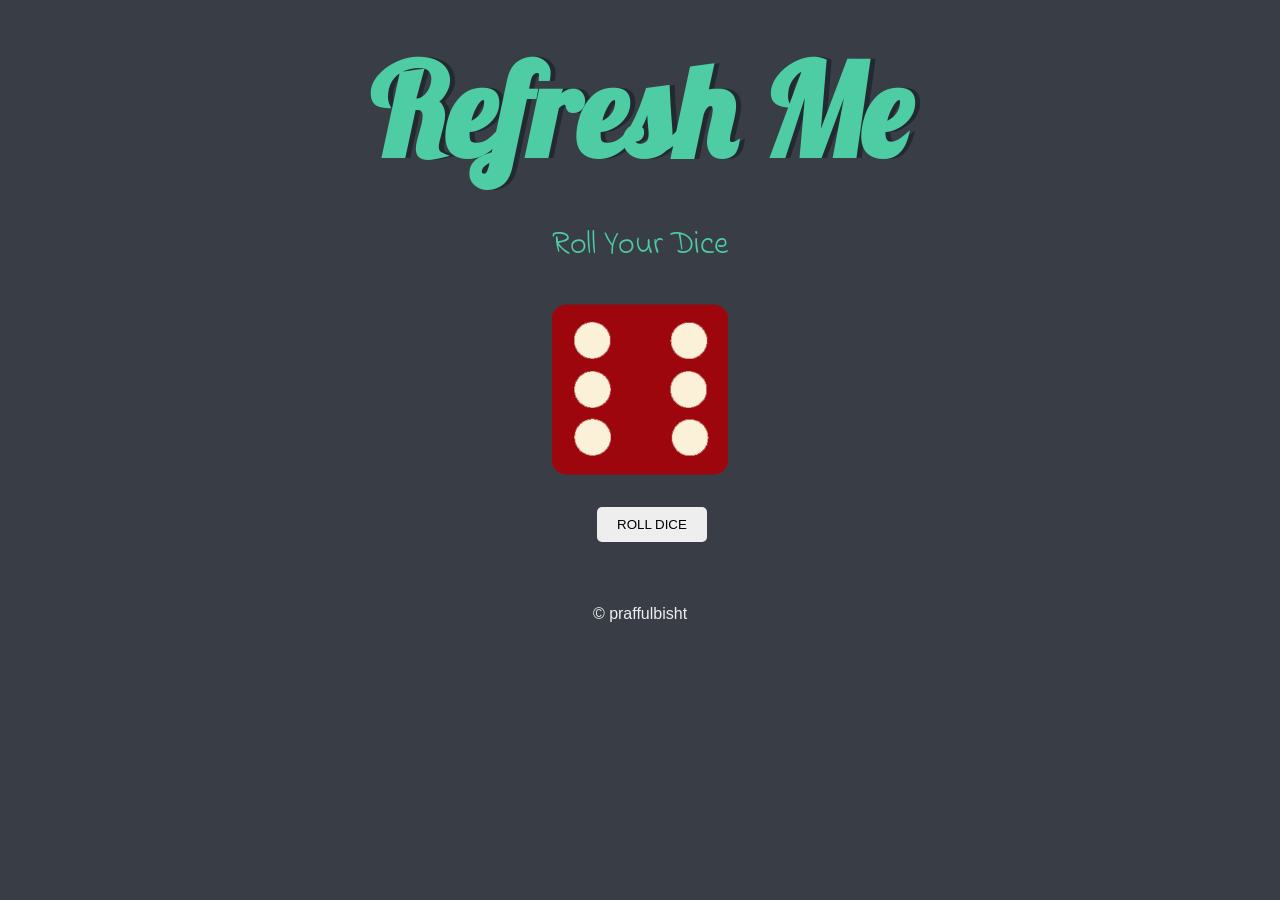
==== index.html @ 448a5169 "Rename to index.html" ====
<!DOCTYPE html>
<html lang="en" dir="ltr">
  <head>
    <meta charset="utf-8">
    <title>Dicee</title>
    <link rel="stylesheet" href="styles.css">
    <link href="https://fonts.googleapis.com/css?family=Indie+Flower|Lobster" rel="stylesheet">

  </head>
  <body>

    <div class="container">
      <h1>Refresh Me</h1>

      <div class="dice">
        <p>Roll Your Dice</p>
        <img class="img1" src="/images/dice6.png">
      </div>
      
    </div>
    <button onclick="rolldice()" class="btn">ROLL DICE</button>

    <script src="index.js"></script>
  </body>

  <footer>
    © praffulbisht
  </footer>
</html>
---- styles.css ----
.container {
  width: 70%;
  margin: auto;
  text-align: center;
}

.dice {
  text-align: center;

}

body {
  background-color: #393E46;
}

h1 {
  margin: 30px;
  font-family: 'Lobster', cursive;
  text-shadow: 5px 0 #232931;
  font-size: 8rem;
  color: #4ECCA3;
}

p {
  font-size: 2rem;
  color: #4ECCA3;
  font-family: 'Indie Flower', cursive;
}

img {
  width: 20%;
}
.btn{
  padding: 10px 20px;
  border-radius: 5px;
  border: 0px;
  text-align: center;
  margin-left: 46.6%;
  margin-top: 2%;
  background-color: #EEEEEE;
  transition: transform .4s;
  animation: rollling 1s;
  
}
.btn:hover{
  background-color: #4ECCA3;
  transform: scale(1.025);
}

footer {
  margin-top: 5%;
  color: #EEEEEE;
  text-align: center;
  font-family: 'Montserrat', sans-serif;

}
@keyframes rolling{
  50%{
    transform: rotateX(455deg) rotateY(455deg);
  }
}
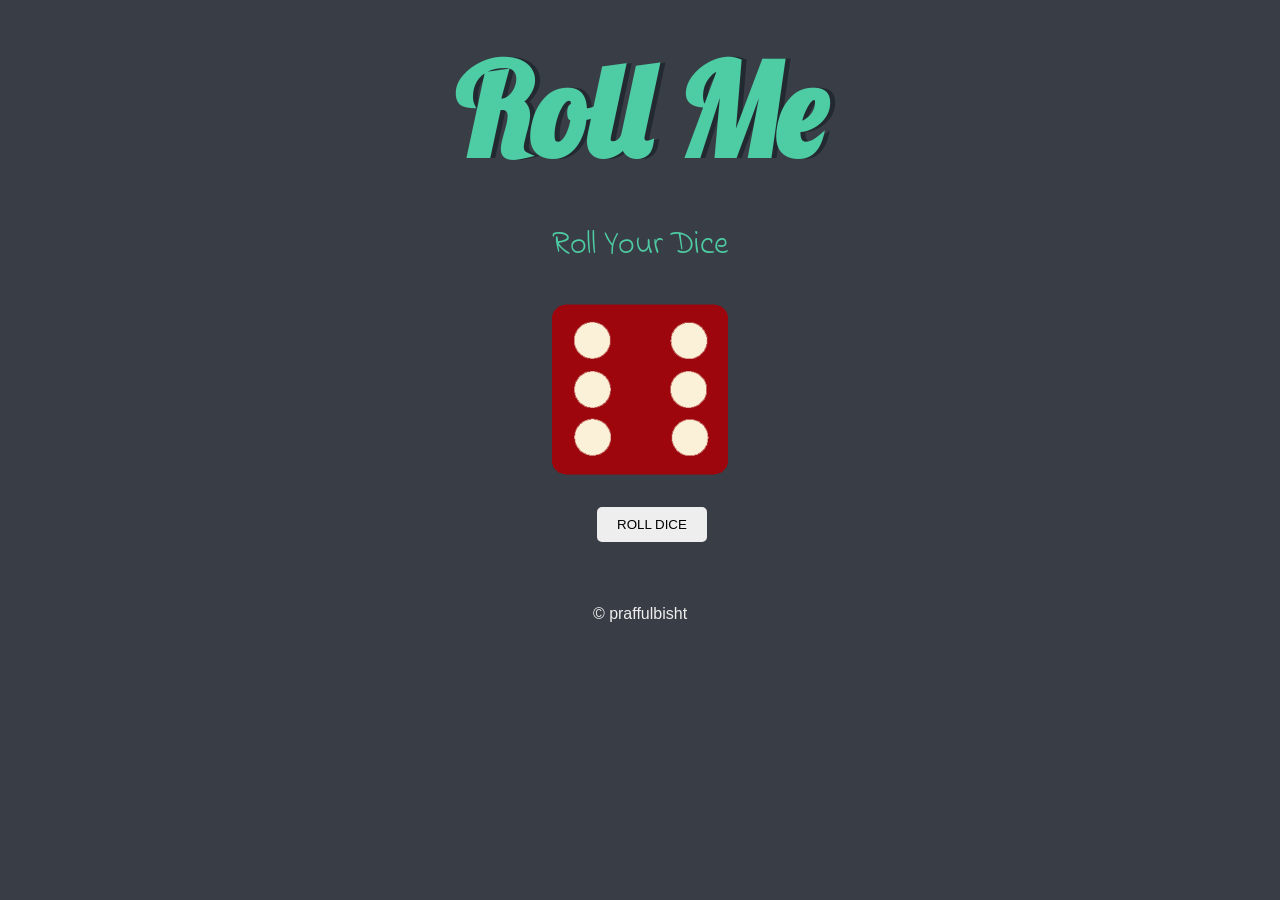
==== commit 22ca598c: "Update index.html" ====
--- a/index.html
+++ b/index.html
@@ -2,7 +2,7 @@
 <html lang="en" dir="ltr">
   <head>
     <meta charset="utf-8">
-    <title>Dicee</title>
+    <title>Dice</title>
     <link rel="stylesheet" href="styles.css">
     <link href="https://fonts.googleapis.com/css?family=Indie+Flower|Lobster" rel="stylesheet">
 
@@ -10,7 +10,7 @@
   <body>
 
     <div class="container">
-      <h1>Refresh Me</h1>
+      <h1>Roll Me</h1>
 
       <div class="dice">
         <p>Roll Your Dice</p>
